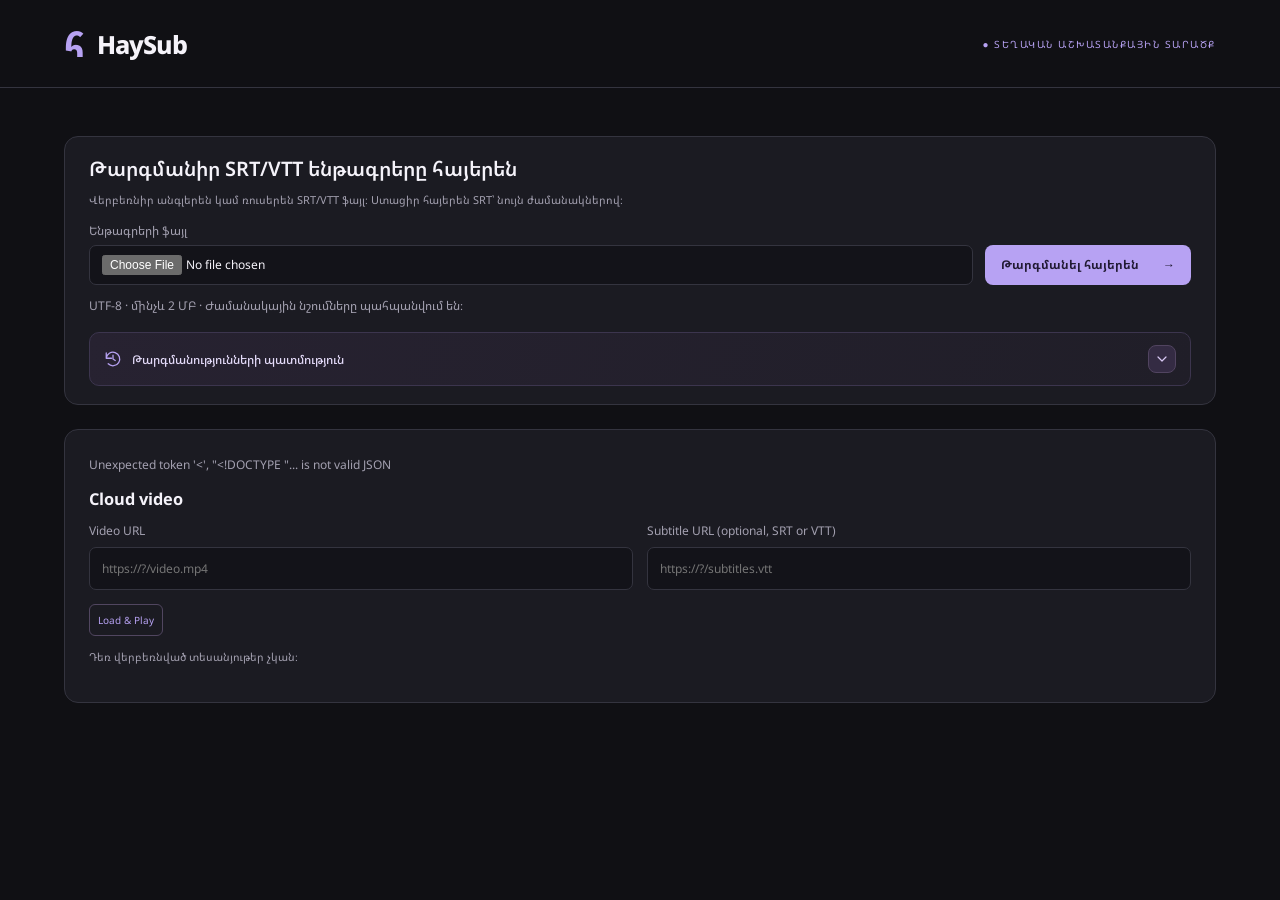
==== static/index.html @ 62923631 "Initial commit" ====
<!doctype html>
<html lang="hy"><head><link rel="icon" type="image/png" href="/static/site-planet.png"><meta charset="UTF-8"><meta name="viewport" content="width=device-width,initial-scale=1"><title>HaySub — Դիտիր հայերեն</title><link rel="stylesheet" href="/static/style.css"><link rel="stylesheet" href="/static/media.css"></head>
<body><header><a class="brand" href="/">հ<span>HaySub</span></a><span class="local">● ՏԵՂԱԿԱՆ ԱՇԽԱՏԱՆՔԱՅԻՆ ՏԱՐԱԾՔ</span></header>
<main class="workspace"><section id="file-translator" class="panel file-translator" aria-labelledby="file-translation-title">
<div class="translation-heading"><h2 id="file-translation-title">Թարգմանիր SRT/VTT ենթագրերը հայերեն</h2></div>
<p class="hint">Վերբեռնիր անգլերեն կամ ռուսերեն SRT/VTT ֆայլ։ Ստացիր հայերեն SRT՝ նույն ժամանակներով։</p>
<form id="file-translation-form" class="file-translation-form">
<label for="translate-file">Ենթագրերի ֆայլ<input id="translate-file" type="file" accept=".srt,.vtt" required></label>
<button id="translate-file-submit" type="submit" class="primary">Թարգմանել հայերեն <span>→</span></button>
</form>
<p id="file-translation-name" class="hint"></p>
<p id="file-cache-status" class="hint" role="status"></p>
<progress id="file-translation-progress" value="0" max="1" hidden aria-label="Թարգմանության առաջընթաց"></progress>
<p id="file-translation-status" class="notice" role="status" aria-live="polite">UTF-8 · մինչև 2 ՄԲ · Ժամանակային նշումները պահպանվում են։</p>
<div class="file-translation-actions"><button id="file-translation-remove" class="secondary library-delete" type="button" hidden>Կանգնեցնել և հեռացնել գործընթացը</button><button id="file-translation-cancel" class="secondary" type="button" hidden>Չեղարկել թարգմանությունը</button><button id="file-translation-retry" class="secondary" type="button" hidden>Կրկնել թարգմանությունը</button></div>
<dialog id="file-complete-dialog" class="file-complete-dialog" aria-labelledby="file-complete-title" aria-describedby="file-complete-description">
<h3 id="file-complete-title">Թարգմանությունն ավարտված է։</h3>
<p id="file-complete-description">Թարգմանությունը պահված է պատմության մեջ։</p>
<div class="file-complete-actions">
<a id="file-download" class="secondary" download hidden>Ներբեռնել հայերեն SRT</a>
<button id="file-complete-ok" type="button" class="secondary">OK</button>
</div>
</dialog>
<button id="library-open" type="button" class="library-toggle" aria-expanded="false" aria-controls="translation-library"><span class="library-toggle-label"><svg class="library-history-icon" width="18" height="18" viewBox="0 0 24 24" fill="none" stroke="currentColor" stroke-width="1.7" stroke-linecap="round" stroke-linejoin="round" aria-hidden="true"><path d="M3 11a9 9 0 1 1 2.6 7.4M3 4v7h7"/><path d="M12 7v5l3 2"/></svg>Թարգմանությունների պատմություն</span><span class="library-arrow" aria-hidden="true"><svg width="16" height="16" viewBox="0 0 24 24" fill="none" stroke="currentColor" stroke-width="1.8" stroke-linecap="round" stroke-linejoin="round"><path d="m6 9 6 6 6-6"/></svg></span></button>
<dialog id="translation-library" class="panel translation-library" aria-labelledby="library-title">
<div class="library-heading"><h2 id="library-title">Թարգմանությունների պատմություն</h2></div>
<label for="library-search">Գտնել թարգմանություն<input id="library-search" type="search" placeholder="Փնտրել ըստ անվան կամ սկզբնական ֆայլի անվան"></label>
<p id="library-status" class="notice" role="status" aria-live="polite">Բեռնվում են պահված թարգմանությունները…</p><div id="saved-translations"></div>
</dialog></section><section id="video-library" class="panel video-owner" aria-label="???????????">
<p id="video-owner-status" class="notice" role="status" aria-live="polite"></p><section id="cloud-url-player" class="video-watch inline-url-player" aria-labelledby="watch-title"><h3 id="watch-title">Cloud video</h3><form id="watch-url-form" class="watch-url-form">
<label for="watch-video-url">Video URL<input id="watch-video-url" type="url" placeholder="https://?/video.mp4" required></label>
<label for="watch-subtitle-url">Subtitle URL (optional, SRT or VTT)<input id="watch-subtitle-url" type="url" placeholder="https://?/subtitles.vtt"></label>
<button id="watch-url-load" type="submit" class="secondary">Load &amp; Play</button>
</form><p id="watch-status" class="notice" role="status" aria-live="polite"></p><form id="watch-save-form" class="watch-save-form" hidden>
<label for="watch-save-title">Video name<input id="watch-save-title" maxlength="200" required></label>
<button id="watch-save-submit" type="submit" class="secondary">Add to page</button>
</form>
<div id="watch-player-stage" class="video-watch inline-playback-stage" hidden><div class="inline-playback-toolbar"><button id="watch-close" type="button" class="secondary">Փակել</button></div><video id="hosted-player" data-url-player="true" controls playsinline preload="metadata" crossorigin="anonymous" hidden>
<source id="hosted-source" type="video/mp4">
<track id="armenian-track" kind="subtitles" srclang="hy" label="Հայերեն" default>
</video><div class="subtitle-position" role="group" aria-labelledby="subtitle-position-label"><span id="subtitle-position-label">Ենթագրերի բարձրություն</span><button id="watch-subtitle-up" class="secondary" type="button">↑ Վերև</button><button id="watch-subtitle-down" class="secondary" type="button">↓ Ներքև</button></div><div id="watch-controls" class="file-translation-actions" hidden><label for="watch-speed">Արագություն<select id="watch-speed"><option value="0.5">0.5×</option><option value="0.75">0.75×</option><option value="1" selected>1×</option><option value="1.25">1.25×</option><option value="1.5">1.5×</option><option value="2">2×</option></select></label><label for="watch-subtitles">Ենթագրեր<select id="watch-subtitles"><option value="hy">Հայերեն</option><option value="off">Անջատված</option></select></label><button id="watch-fullscreen" class="secondary" type="button">Լիաէկրան</button><button id="watch-retry" class="secondary" type="button">Կրկին միացնել</button></div></div><p id="watch-visibility" hidden></p></section><p id="hosted-empty" class="hint">Դեռ վերբեռնված տեսանյութեր չկան։</p><div id="hosted-videos"></div><h3>Քո պատրաստ տեսանյութերը</h3><div id="hosted-completed-videos"></div>
</section></main><script src="/static/file-translator.js"></script><script src="/static/translation-library.js"></script><script src="/static/media-upload.js"></script><script src="/static/poster-editor.js?v=full-image"></script><script src="/static/media-owner.js"></script><script src="/static/media-sources.js"></script><script src="/static/watch.js"></script></body></html>
---- static/style.css ----
@import url('https://fonts.googleapis.com/css2?family=Noto+Sans+Armenian:wght@400;500;600;700;800&display=swap');
.workspace{padding-bottom:40px}.workspace>.file-translator{margin-top:0}
.translation-library{margin-top:24px;min-width:0}.translation-library h2{font-size:22px;margin:0}.library-heading{display:flex;align-items:center;justify-content:space-between;gap:16px}.library-heading .section-label{margin-bottom:12px}#library-search{display:block;width:100%;margin-top:8px}.saved-translation{display:grid;grid-template-columns:minmax(0,1fr) auto;gap:16px;border-top:1px solid var(--line);padding:20px 0}.saved-translation-body{min-width:0;overflow-wrap:anywhere}.saved-translation h3{margin:0 0 8px;font-size:16px}.saved-translation p{margin:4px 0}.saved-translation-actions{display:flex;gap:10px;align-items:center;flex-wrap:wrap}.saved-translation-actions a{text-decoration:none}.library-rename{grid-column:1/-1;display:flex;align-items:end;gap:12px;flex-wrap:wrap}.library-rename label{flex:1;min-width:180px}.library-rename input{display:block;width:100%;margin-top:8px}.library-rename p{flex-basis:100%;min-height:0}.translation-library [hidden]{display:none!important}@media(max-width:650px){.saved-translation{grid-template-columns:minmax(0,1fr)}.library-rename{grid-column:1}.translation-library h2{font-size:18px}}
.file-translator{min-width:0;max-width:100%;overflow-wrap:anywhere}.file-translation-form>*{min-width:0}.file-translation-form input[type=file]{min-width:0;max-width:100%;overflow:hidden}#file-translation-name,#file-translation-status{overflow-wrap:anywhere;max-width:100%}
.file-translator{margin-top:32px}.file-translator h2{font-size:22px;font-weight:600;margin:0 0 12px}.file-translation-form{display:grid;grid-template-columns:minmax(0,1fr) minmax(180px,260px);gap:20px;align-items:end;margin-top:20px}.file-translation-form input{display:block;width:100%;margin-top:8px}.file-translation-form .primary{margin-top:0}.file-translator progress{display:block;width:100%;height:10px;margin-top:20px;accent-color:var(--accent)}.file-translation-actions{display:flex;gap:12px;align-items:center;flex-wrap:wrap}.file-translation-actions a{text-decoration:none;display:inline-block}.file-translator [hidden]{display:none!important}@media(max-width:650px){.file-translation-form{grid-template-columns:1fr}.file-translator h2{font-size:18px}}
:root{color-scheme:dark;--bg:#101014;--panel:#1b1b22;--line:#34343f;--muted:#A3A0B0;--accent:#B7A2F3;--text:#F5F3FA}*{box-sizing:border-box}body{margin:0;background:var(--bg);color:var(--text);font-family:'Noto Sans Armenian',Arial,sans-serif;font-size:14px}header{height:88px;border-bottom:1px solid var(--line);display:flex;align-items:center;gap:35px;padding:0 5%}.brand{display:flex;align-items:center;gap:12px;font-size:34px;color:var(--accent);text-decoration:none;font-weight:800}.brand span{font-size:25px;color:var(--text);letter-spacing:-1px}.brand sup{font-size:9px;border:1px solid #50465f;padding:3px 6px;letter-spacing:1px}.header-note{color:var(--muted);font-size:12px}.local{margin-left:auto;font-size:10px;letter-spacing:1.5px;color:var(--accent)}main{max-width:1400px;margin:auto;padding:48px 5% 0}.eyebrow{font-size:10px;letter-spacing:2px;color:var(--accent);margin-bottom:18px}h1{font-size:clamp(32px,4vw,52px);line-height:1.3;letter-spacing:-1.5px;margin:0 0 18px}h1 span{color:var(--accent)}.intro p{color:var(--muted);line-height:1.9;margin-bottom:35px}.layout{display:grid;grid-template-columns:minmax(0,1fr) 280px;gap:24px}.panel{border:1px solid var(--line);border-radius:14px;background:var(--panel);padding:24px}.section-label{font-size:10px;letter-spacing:1.4px;color:var(--accent);margin-bottom:24px}.section-label span{color:var(--muted);margin-left:10px}label{display:block;color:var(--muted);font-size:12px}input,select,button{font:inherit}input,select{background:#131319;border:1px solid var(--line);color:var(--text);border-radius:7px;padding:12px}input:focus,select:focus{outline:2px solid var(--accent)}.url-field{display:flex;align-items:center;background:#131319;border:1px solid var(--line);border-radius:8px;margin:10px 0 16px;padding-left:16px;gap:10px}.url-field input{border:0;min-width:0;width:100%;padding:16px}.url-field span{color:var(--muted);font-size:22px}.upload{display:flex;gap:15px;align-items:center;border:1px dashed #4b4658;border-radius:8px;padding:18px;cursor:pointer}.upload-icon{color:var(--accent);font-size:24px}.upload strong{display:block;font-size:12px;font-weight:500}.upload small{display:block;color:var(--muted);font-size:10px;margin-top:5px}.file-badge{margin-left:auto;font-size:9px;color:var(--muted);border:1px solid #474051;border-radius:4px;padding:8px}.hint{color:var(--muted);font-size:11px;line-height:1.8}.primary{display:flex;justify-content:space-between;width:100%;background:var(--accent);border:0;border-radius:8px;padding:16px 20px;color:#211a33;font-weight:700;cursor:pointer;margin-top:20px}.primary:disabled{opacity:.5}.notice{font-size:12px;line-height:1.8;padding:14px 2px;color:var(--muted);min-height:50px}.notice.error{color:#ffb49f}.watch{padding:0;overflow:hidden}.watch-heading{display:flex;justify-content:space-between;padding:20px}.watch-heading .section-label{margin:0}#progress{font-size:10px;color:var(--muted)}.screen{aspect-ratio:16/9;min-height:210px;background:radial-gradient(ellipse at 50% 80%,#2b253b,#121217 65%);position:relative}#player{position:absolute;inset:0;width:100%;height:100%}#empty{text-align:center;position:absolute;inset:0;display:flex;flex-direction:column;align-items:center;justify-content:center}.play-symbol{width:58px;height:58px;display:grid;place-items:center;border:1px solid #514763;border-radius:50%;color:var(--accent);font-size:31px;margin-bottom:12px}#empty h2{font-size:16px;font-weight:500}#empty p{color:var(--muted);font-size:11px}.subtitle-area{min-height:125px;padding:25px 20px;text-align:center;background:#15131c;border-bottom:1px solid var(--line);display:flex;flex-direction:column;justify-content:center;gap:10px}#subtitle{font-size:24px;white-space:pre-line;line-height:1.6}#original{font-size:14px;color:var(--muted);white-space:pre-line}.controls{padding:20px;display:flex;gap:18px;align-items:center;flex-wrap:wrap}.controls label{display:flex;gap:8px;align-items:center;font-size:10px}.controls select{padding:7px;max-width:180px;font-size:11px}.controls input[type=range]{width:75px;accent-color:var(--accent);padding:0}.controls input[type=number]{width:65px;padding:7px}.under-controls{padding:0 20px 20px;display:flex;justify-content:space-between;gap:10px;align-items:center;font-size:9px;color:var(--muted)}.secondary{border:1px solid #514660;background:transparent;color:var(--accent);border-radius:6px;padding:8px;cursor:pointer;font-size:10px}.transcript{margin-top:20px}summary{cursor:pointer;font-size:12px}summary span{float:right;font-size:10px;color:var(--muted)}#transcript{max-height:360px;overflow:auto}.cue{display:flex;gap:18px;border-top:1px solid var(--line);padding:14px 0;line-height:1.8;font-size:12px}.cue button{align-self:flex-start;color:var(--accent);background:transparent;border:0;cursor:pointer}.cue p{margin:0;white-space:pre-line}.history .section-label{margin-bottom:15px}.history button{display:block;width:100%;text-align:left;background:#23212b;border:1px solid var(--line);border-radius:8px;color:var(--text);padding:12px;margin-top:10px;cursor:pointer}.history small{display:block;color:var(--muted);font-size:10px;margin-top:6px}.aside-note{padding:30px 12px;color:var(--muted)}.aside-note>span{font-size:50px;color:#78658f}.aside-note h3{color:var(--text);font-size:14px;font-weight:500}.aside-note p{font-size:12px;line-height:1.9}.aside-note small{font-size:9px;letter-spacing:1px}footer{display:flex;gap:20px;padding:35px 0;margin-top:40px;border-top:1px solid var(--line);color:var(--muted);font-size:10px}footer span:last-child{margin-left:auto}@media(max-width:900px){.layout{grid-template-columns:1fr}aside{display:none}.header-note{display:none}}@media(max-width:560px){header{height:70px}.local{font-size:8px}main{padding-top:30px}.panel{padding:18px}.watch{padding:0}.file-badge{display:none}.controls{gap:12px}.under-controls{align-items:start}summary span{display:none}footer span:last-child{display:none}.watch-heading{padding:16px}.section-label{font-size:9px}}

.library-delete{color:#ffb4ab;border-color:#84504f}.library-delete:hover{background:#48292e}.library-delete-confirm{width:min(560px,calc(100% - 32px));max-height:calc(100dvh - 48px);overflow:auto;margin:auto;color:var(--text);padding:24px;border:1px solid #694147;border-radius:10px;background:#251d24}.library-delete-confirm h4{margin:0 0 10px;font-size:16px}.library-delete-confirm p{line-height:1.8;overflow-wrap:anywhere;color:var(--muted)}.library-delete-actions{display:flex;justify-content:flex-end;gap:12px;margin-top:18px}.library-delete-actions button{font-size:12px;padding:10px 18px}.library-delete-actions .library-delete{background:#a63845;border-color:#a63845;color:#fff}.library-delete-actions .library-delete:hover{background:#bb4351}.library-delete-confirm .library-delete-error{color:#ffb4ab;margin-bottom:0}.library-delete-error:empty{display:none}.library-delete-actions button:disabled{opacity:.6;cursor:wait}


.library-delete-confirm::backdrop{background:rgba(0,0,0,.65);backdrop-filter:blur(3px)}

#library-import .primary{white-space:nowrap;font-size:12px;gap:12px}
.file-translator.panel{padding:18px 24px}.file-translator .section-label{margin-bottom:10px}.file-translator h2{font-size:20px;margin-bottom:0}.file-translator>.hint{margin:8px 0}.file-translator .file-translation-form{grid-template-columns:minmax(0,1fr) auto;gap:12px;margin-top:12px}.file-translator .file-translation-form input{margin-top:6px;padding:9px 12px}.file-translator .file-translation-form .primary{width:auto;gap:24px;padding:11px 16px;font-size:12px;min-height:40px}.file-translator .notice{min-height:0;padding:0;margin:10px 0 0}.file-translator>.hint:empty{display:none}.file-translator progress{margin-top:12px}.file-translator .file-translation-actions:has(>:not([hidden])){margin-top:10px}@media(max-width:650px){.file-translator.panel{padding:16px}.file-translator .file-translation-form{grid-template-columns:1fr}.file-translator .file-translation-form .primary{justify-self:start}.file-translator h2{font-size:18px}}
.translation-heading{display:flex;align-items:flex-start;justify-content:space-between;gap:16px}.translation-heading>button{flex-shrink:0}.translation-library{width:min(1080px,calc(100% - 32px));max-height:calc(100dvh - 48px);margin:auto;color:var(--text);overflow:auto;overscroll-behavior:contain}.translation-library::backdrop{background:rgba(0,0,0,.65);backdrop-filter:blur(3px)}.translation-library .library-heading{margin-bottom:24px}.library-dialog-actions{display:flex;gap:10px;flex-shrink:0}@media(max-width:650px){.translation-heading,.translation-library .library-heading{flex-direction:column}.translation-heading{margin-bottom:12px}.translation-heading h2{margin-bottom:0}.translation-library{padding:18px}.saved-translation-actions>*{max-width:100%}}

.library-toggle{display:flex;align-items:center;justify-content:space-between;gap:12px;width:100%;margin-top:14px;padding:10px 0 0;border:0;border-top:1px solid var(--line);background:transparent;color:var(--accent);font-size:12px;text-align:left;cursor:pointer}.library-toggle:focus-visible{outline:2px solid var(--accent);outline-offset:4px}.library-arrow{font-size:18px;line-height:1;transition:transform .15s}.library-toggle[aria-expanded=true] .library-arrow{transform:rotate(180deg)}.file-translator>.translation-library{position:static;width:100%;max-height:420px;max-height:min(420px,60dvh);margin:12px 0 0;padding:16px;border-radius:8px;background:#15151b}.file-translator>.translation-library .library-heading{margin-bottom:12px}.file-translator>.translation-library h2{font-size:16px}

.file-complete-dialog{width:min(440px,calc(100% - 32px));padding:24px;border:1px solid var(--line);border-radius:12px;background:var(--panel);color:var(--text)}.file-complete-dialog::backdrop{background:#0009}.file-complete-dialog h3{margin:0 0 12px}.file-complete-dialog p{font-size:13px;line-height:1.7;margin:0 0 18px}.file-complete-actions{display:flex;justify-content:flex-end;align-items:center;gap:12px;flex-wrap:wrap}.file-complete-actions a{text-decoration:none}.file-complete-actions button{min-width:72px}

.library-toggle{margin-top:16px;padding:12px 14px;border:1px solid #3c354e;border-radius:10px;background:linear-gradient(110deg,#272231,#201e28);color:#e5dcfa;font-weight:500;transition:background .15s,border-color .15s}.library-toggle:hover{background:#30283f;border-color:#85709f}.library-toggle-label{display:flex;align-items:center;gap:10px;line-height:1.6}.library-history-icon{flex-shrink:0;color:var(--accent)}.library-arrow{display:grid;place-items:center;flex-shrink:0;width:28px;height:28px;border:1px solid #514460;border-radius:8px;background:#342b43;color:#d8c8f4}.library-toggle[aria-expanded=true]{border-color:#85709f;background:#2b2438}
---- static/media.css ----
.video-owner{margin-top:24px}.video-owner h2{margin-top:0}.video-upload-form{display:grid;grid-template-columns:1fr 1fr;gap:16px;margin:18px 0}.video-upload-form input{display:block;width:100%;margin-top:8px}.video-owner progress{width:100%;accent-color:var(--accent);margin-top:16px}.hosted-video-card{border-top:1px solid var(--line);padding:24px 0;overflow-wrap:anywhere}.hosted-video-card>input{max-width:100%;margin-right:10px}.video-subtitle-form{display:grid;grid-template-columns:1fr 1fr;gap:14px;margin:18px 0}.video-subtitle-form input,.video-subtitle-form select{display:block;width:100%;margin-top:8px}.video-subtitle-form button{align-self:end}.share-video-link{display:block;color:var(--accent);margin-top:14px;overflow-wrap:anywhere}.video-owner [hidden],.video-watch [hidden]{display:none!important}.video-watch{max-width:1200px;padding-bottom:40px}.video-watch h1{font-size:clamp(22px,4vw,36px);overflow-wrap:anywhere}.video-watch video{display:block;width:100%;max-height:75vh;background:#000;border-radius:10px}.video-watch .file-translation-actions{margin-top:18px;gap:18px}.video-watch select{display:block;padding:8px;margin-top:8px}video::cue{font-family:Arial,"Noto Sans Armenian",sans-serif;color:#fff;background:rgba(0,0,0,.72)}@media(max-width:650px){.video-upload-form,.video-subtitle-form{grid-template-columns:1fr}.video-watch{padding-left:12px;padding-right:12px}}

.hosted-video-header{display:flex;align-items:flex-start;justify-content:space-between;gap:16px;flex-wrap:wrap}.hosted-video-header-body{flex:1;min-width:220px}.hosted-video-header h3{margin:0;font-size:16px}.hosted-poster-form{display:grid;grid-template-columns:minmax(0,1fr) auto;align-items:center;gap:6px 10px;width:260px;max-width:100%;margin-left:auto}.hosted-poster-form label{min-width:0;font-size:10px;line-height:1.5}.hosted-poster-form input[type=file]{display:block;width:100%;min-width:0;margin-top:4px;padding:5px;font-size:10px}.hosted-poster-form button{padding:6px;font-size:10px}.hosted-poster-form .poster-preview{grid-column:2;grid-row:1;width:48px;height:72px;margin:0;justify-self:end}.hosted-poster-form button{grid-column:1;justify-self:start}.hosted-poster-form label{grid-column:1;grid-row:1}@media(max-width:480px){.hosted-video-header-body{flex-basis:100%;min-width:0}}

.subtitle-position{display:flex;align-items:center;gap:12px;flex-wrap:wrap;margin-top:14px;font-size:12px}
.subtitle-position button{min-height:40px;min-width:64px;font-size:12px}
.subtitle-position button:disabled{opacity:.45;cursor:default}

.hosted-video-editor{margin:14px 0}.hosted-video-editor>summary{cursor:pointer;color:var(--accent);font-size:12px;margin-bottom:14px}.hosted-video-editor>input{max-width:100%;margin-right:10px}

.hosted-video-status{font-weight:600;font-size:14px;margin:10px 0 16px}.hosted-video-status[data-subtitles="ready"]{color:#a6dfb1}.hosted-video-status[data-subtitles="missing"]{color:var(--accent)}.video-subtitle-picker{display:flex;align-items:end;gap:14px;flex-wrap:wrap;margin-top:18px}.video-subtitle-picker label{flex:1;min-width:220px}.video-subtitle-picker select{display:block;width:100%;margin-top:8px}.video-subtitle-picker button{flex-shrink:0}@media(max-width:650px){.video-subtitle-picker{align-items:stretch;flex-direction:column}.video-subtitle-picker label{min-width:0}}

.watch-url-form{display:grid;grid-template-columns:1fr 1fr;gap:14px;border:1px solid var(--line);border-radius:10px;padding:16px;margin:18px 0}.watch-url-form input{display:block;width:100%;margin-top:8px}.watch-url-form button{grid-column:1/-1;justify-self:start}@media(max-width:650px){.watch-url-form{grid-template-columns:1fr}}

.video-owner .notice:empty,.video-owner .hint:empty{display:none}
.video-owner>.notice{min-height:0;padding:0;margin:0 0 12px}
.video-owner>#hosted-videos:empty,.video-owner>#hosted-completed-videos:empty,.video-owner>h3:has(+ #hosted-completed-videos:empty){display:none}
.inline-url-player{max-width:none;padding:0;margin:0}.inline-url-player h3{margin:0 0 12px}.inline-url-player .watch-url-form{padding:0;border:0;margin:0}.inline-url-player .notice{min-height:0;padding:0;margin:12px 0 0}.inline-url-player video{margin-top:16px}

.watch-save-form{display:flex;align-items:end;gap:14px;flex-wrap:wrap;margin:14px 0}.watch-save-form label{flex:1;min-width:200px}.watch-save-form input{display:block;width:100%;margin-top:8px}.hosted-video-title{color:inherit;text-decoration:none}.hosted-video-title:hover{text-decoration:underline}

.inline-playback-stage{max-width:none;padding:12px;margin:14px 0;border:1px solid var(--line);border-radius:10px}.inline-playback-toolbar{display:flex;justify-content:flex-end;margin-bottom:10px}.inline-playback-stage video{margin-top:0}

/* Reserve the viewing area while remote MP4 metadata is still loading. */
.video-watch video{aspect-ratio:16/9;object-fit:contain;color:#fff;color-scheme:dark}
.poster-editor{width:min(480px,calc(100% - 24px));max-height:calc(100dvh - 24px);overflow:auto;padding:24px;background:var(--panel);color:var(--text);border:1px solid var(--line);border-radius:14px}.poster-editor::backdrop{background:#000b}.poster-editor h2{margin:0 0 12px;font-size:20px}.poster-editor p{font-size:13px;line-height:1.7}.poster-editor canvas{display:block;width:min(100%,280px);height:auto;aspect-ratio:2/3;margin:0 auto;touch-action:none;cursor:grab;border-radius:8px}.poster-editor canvas:active{cursor:grabbing}.poster-editor label{margin-top:14px}.poster-editor input[type=range]{display:block;width:100%;padding:8px 0;accent-color:var(--accent)}.poster-editor-actions{display:flex;gap:10px;flex-wrap:wrap;margin-top:18px}.poster-editor-actions button{font-size:12px;min-height:44px}.poster-preview{display:block;width:120px;height:180px;object-fit:contain;border-radius:8px;margin-top:12px}.poster-preview[hidden]{display:none}

.hosted-poster-form .poster-save-status{grid-column:1/-1;margin:2px 0 0;color:#a6dfb1;font-size:11px;line-height:1.6}.hosted-poster-form .poster-save-status.error{color:#ffb4ab}.hosted-poster-form button{min-height:36px;padding:8px 12px;font-size:11px}.hosted-poster-form button:not(:disabled){background:var(--accent);border-color:var(--accent);color:#211a33;font-weight:600}.hosted-poster-form button:not(:disabled):hover{background:#d0c1fa}.hosted-poster-form button:active:not(:disabled){transform:translateY(1px)}.hosted-poster-form button:disabled{opacity:.55;cursor:default}.hosted-poster-form button:focus-visible{outline:2px solid var(--accent);outline-offset:3px}

.hosted-poster-form button[data-saved=true]:disabled{min-height:28px;padding:5px 8px;font-size:10px;opacity:1;background:#203d2c;border-color:#61ad7b;color:#b5f4c7;font-weight:600}
.hosted-poster-form .poster-save-status:empty{display:none}

.hosted-poster-form .poster-picker{position:relative;display:flex;align-items:center;justify-content:center;gap:8px;min-height:44px;padding:10px 14px;border:1px dashed #75658f;border-radius:10px;background:#241e30;color:var(--accent);font-size:11px;cursor:pointer;transition:background .15s,border-color .15s}
.hosted-poster-form .poster-picker:hover{background:#30263e;border-color:var(--accent)}
.hosted-poster-form .poster-picker:focus-within{outline:2px solid var(--accent);outline-offset:3px}
.hosted-poster-form .poster-picker:has(input:disabled){opacity:.55;cursor:wait}
.hosted-poster-form .poster-picker input[type=file]{position:absolute;inset:0;width:100%;height:100%;margin:0;padding:0;opacity:0;cursor:inherit}
.poster-picker-icon{font-size:20px;line-height:1}

/* Keep completed videos compact while allowing controls to wrap on phones. */
#hosted-completed-videos .hosted-video-card{padding:12px 0}
#hosted-completed-videos .hosted-video-header{align-items:center;gap:10px 16px}
#hosted-completed-videos .hosted-video-header h3{font-size:15px;line-height:1.4;margin-bottom:12px}
#hosted-completed-videos .hosted-video-status{font-size:12px;line-height:1.4;margin:5px 0 8px}
#hosted-completed-videos .file-translation-actions{gap:6px 8px;margin-top:0}
#hosted-completed-videos .file-translation-actions .secondary{padding:6px 8px;line-height:1.4}
#hosted-completed-videos .hosted-poster-form{width:240px;gap:4px 8px}
#hosted-completed-videos .poster-picker{min-height:32px;padding:6px 10px;border-radius:7px;font-size:10px;gap:6px}
#hosted-completed-videos .poster-picker-icon{font-size:16px}
#hosted-completed-videos .hosted-poster-form .poster-preview{grid-row:1/3;width:42px;height:63px;border-radius:5px}
#hosted-completed-videos .hosted-poster-form button{min-height:26px;padding:4px 8px;font-size:10px}
@media(max-width:480px){#hosted-completed-videos .hosted-poster-form{margin-left:0}}
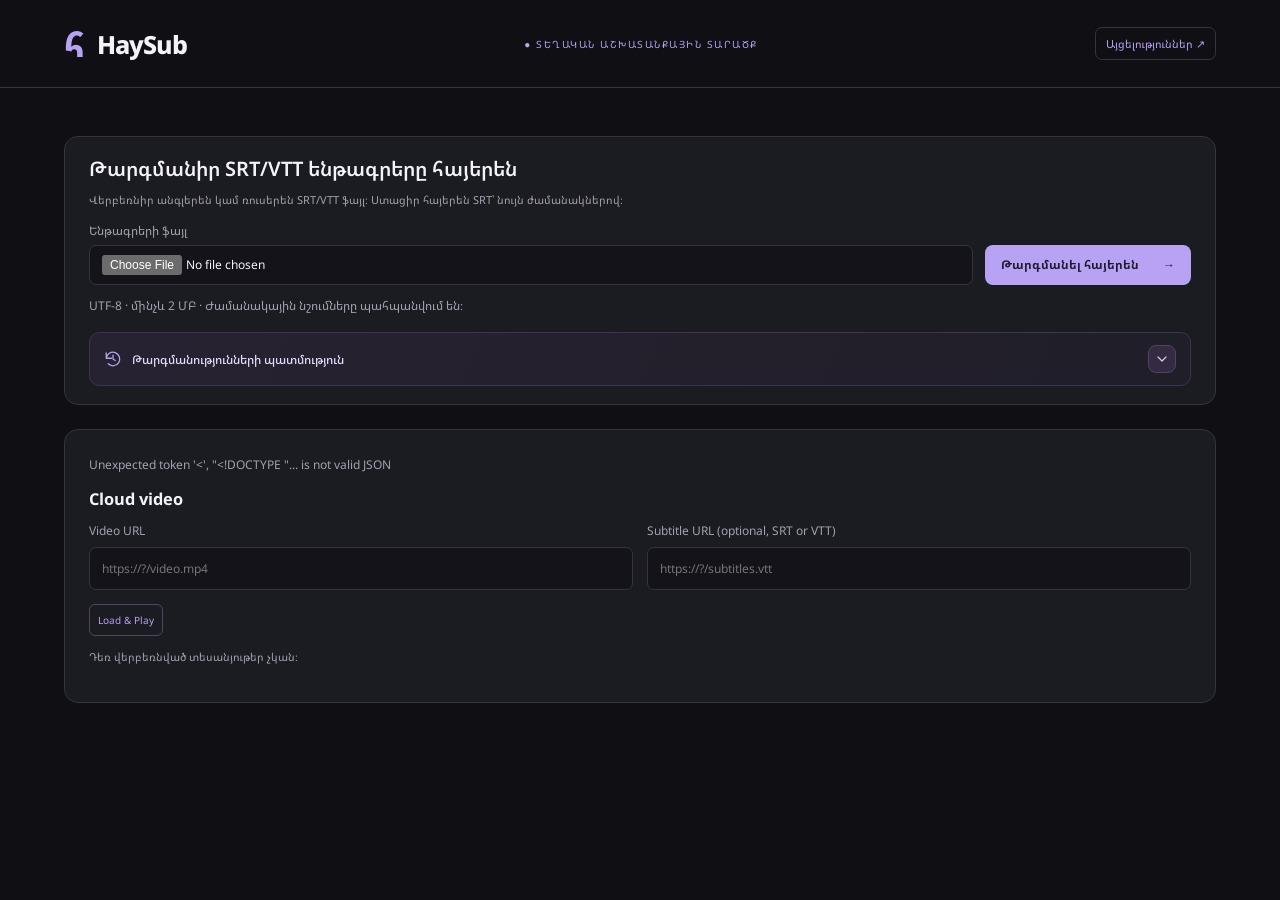
==== commit ba03ea9a: "up" ====
--- a/static/index.html
+++ b/static/index.html
@@ -1,6 +1,6 @@
 <!doctype html>
 <html lang="hy"><head><link rel="icon" type="image/png" href="/static/site-planet.png"><meta charset="UTF-8"><meta name="viewport" content="width=device-width,initial-scale=1"><title>HaySub — Դիտիր հայերեն</title><link rel="stylesheet" href="/static/style.css"><link rel="stylesheet" href="/static/media.css"></head>
-<body><header><a class="brand" href="/">հ<span>HaySub</span></a><span class="local">● ՏԵՂԱԿԱՆ ԱՇԽԱՏԱՆՔԱՅԻՆ ՏԱՐԱԾՔ</span></header>
+<body><header><a class="brand" href="/">հ<span>HaySub</span></a><span class="local">● ՏԵՂԱԿԱՆ ԱՇԽԱՏԱՆՔԱՅԻՆ ՏԱՐԱԾՔ</span><a class="owner-analytics-link" href="/admin/analytics">Այցելություններ ↗</a></header>
 <main class="workspace"><section id="file-translator" class="panel file-translator" aria-labelledby="file-translation-title">
 <div class="translation-heading"><h2 id="file-translation-title">Թարգմանիր SRT/VTT ենթագրերը հայերեն</h2></div>
 <p class="hint">Վերբեռնիր անգլերեն կամ ռուսերեն SRT/VTT ֆայլ։ Ստացիր հայերեն SRT՝ նույն ժամանակներով։</p>
@@ -26,7 +26,8 @@
 <div class="library-heading"><h2 id="library-title">Թարգմանությունների պատմություն</h2></div>
 <label for="library-search">Գտնել թարգմանություն<input id="library-search" type="search" placeholder="Փնտրել ըստ անվան կամ սկզբնական ֆայլի անվան"></label>
 <p id="library-status" class="notice" role="status" aria-live="polite">Բեռնվում են պահված թարգմանությունները…</p><div id="saved-translations"></div>
-</dialog></section><section id="video-library" class="panel video-owner" aria-label="???????????">
+</dialog></section><section id="video-library" class="panel video-owner" aria-label="Տեսադարան">
+<p id="static-catalog-sync-status" class="hint" role="status" aria-live="polite" hidden></p>
 <p id="video-owner-status" class="notice" role="status" aria-live="polite"></p><section id="cloud-url-player" class="video-watch inline-url-player" aria-labelledby="watch-title"><h3 id="watch-title">Cloud video</h3><form id="watch-url-form" class="watch-url-form">
 <label for="watch-video-url">Video URL<input id="watch-video-url" type="url" placeholder="https://?/video.mp4" required></label>
 <label for="watch-subtitle-url">Subtitle URL (optional, SRT or VTT)<input id="watch-subtitle-url" type="url" placeholder="https://?/subtitles.vtt"></label>
@@ -38,5 +39,5 @@
 <div id="watch-player-stage" class="video-watch inline-playback-stage" hidden><div class="inline-playback-toolbar"><button id="watch-close" type="button" class="secondary">Փակել</button></div><video id="hosted-player" data-url-player="true" controls playsinline preload="metadata" crossorigin="anonymous" hidden>
 <source id="hosted-source" type="video/mp4">
 <track id="armenian-track" kind="subtitles" srclang="hy" label="Հայերեն" default>
-</video><div class="subtitle-position" role="group" aria-labelledby="subtitle-position-label"><span id="subtitle-position-label">Ենթագրերի բարձրություն</span><button id="watch-subtitle-up" class="secondary" type="button">↑ Վերև</button><button id="watch-subtitle-down" class="secondary" type="button">↓ Ներքև</button></div><div id="watch-controls" class="file-translation-actions" hidden><label for="watch-speed">Արագություն<select id="watch-speed"><option value="0.5">0.5×</option><option value="0.75">0.75×</option><option value="1" selected>1×</option><option value="1.25">1.25×</option><option value="1.5">1.5×</option><option value="2">2×</option></select></label><label for="watch-subtitles">Ենթագրեր<select id="watch-subtitles"><option value="hy">Հայերեն</option><option value="off">Անջատված</option></select></label><button id="watch-fullscreen" class="secondary" type="button">Լիաէկրան</button><button id="watch-retry" class="secondary" type="button">Կրկին միացնել</button></div></div><p id="watch-visibility" hidden></p></section><p id="hosted-empty" class="hint">Դեռ վերբեռնված տեսանյութեր չկան։</p><div id="hosted-videos"></div><h3>Քո պատրաստ տեսանյութերը</h3><div id="hosted-completed-videos"></div>
-</section></main><script src="/static/file-translator.js"></script><script src="/static/translation-library.js"></script><script src="/static/media-upload.js"></script><script src="/static/poster-editor.js?v=full-image"></script><script src="/static/media-owner.js"></script><script src="/static/media-sources.js"></script><script src="/static/watch.js"></script></body></html>
+</video></div><p id="watch-visibility" hidden></p></section><p id="hosted-empty" class="hint">Դեռ վերբեռնված տեսանյութեր չկան։</p><div id="hosted-videos"></div><h3>Քո պատրաստ տեսանյութերը</h3><div id="hosted-completed-videos"></div>
+</section></main><script src="/static/file-translator.js"></script><script src="/static/translation-library.js"></script><script src="/static/media-upload.js"></script><script src="/static/poster-editor.js?v=full-image"></script><script src="/static/media-owner.js?v=automatic-badge-2"></script><script src="/static/media-sources.js"></script><script src="/static/watch.js"></script></body></html>
--- a/static/media.css
+++ b/static/media.css
@@ -2,7 +2,8 @@
 
 .hosted-video-header{display:flex;align-items:flex-start;justify-content:space-between;gap:16px;flex-wrap:wrap}.hosted-video-header-body{flex:1;min-width:220px}.hosted-video-header h3{margin:0;font-size:16px}.hosted-poster-form{display:grid;grid-template-columns:minmax(0,1fr) auto;align-items:center;gap:6px 10px;width:260px;max-width:100%;margin-left:auto}.hosted-poster-form label{min-width:0;font-size:10px;line-height:1.5}.hosted-poster-form input[type=file]{display:block;width:100%;min-width:0;margin-top:4px;padding:5px;font-size:10px}.hosted-poster-form button{padding:6px;font-size:10px}.hosted-poster-form .poster-preview{grid-column:2;grid-row:1;width:48px;height:72px;margin:0;justify-self:end}.hosted-poster-form button{grid-column:1;justify-self:start}.hosted-poster-form label{grid-column:1;grid-row:1}@media(max-width:480px){.hosted-video-header-body{flex-basis:100%;min-width:0}}
 
-.subtitle-position{display:flex;align-items:center;gap:12px;flex-wrap:wrap;margin-top:14px;font-size:12px}
+.subtitle-position,.owner-subtitle-height{display:flex;align-items:center;gap:12px;flex-wrap:wrap;margin-top:14px;font-size:12px}
+.owner-subtitle-height button{min-height:44px;font-size:12px}
 .subtitle-position button{min-height:40px;min-width:64px;font-size:12px}
 .subtitle-position button:disabled{opacity:.45;cursor:default}
 
@@ -50,3 +51,6 @@
 #hosted-completed-videos .hosted-poster-form .poster-preview{grid-row:1/3;width:42px;height:63px;border-radius:5px}
 #hosted-completed-videos .hosted-poster-form button{min-height:26px;padding:4px 8px;font-size:10px}
 @media(max-width:480px){#hosted-completed-videos .hosted-poster-form{margin-left:0}}
+
+
+.owner-analytics-link{margin-left:auto;flex-shrink:0;color:var(--accent);font-size:11px;text-decoration:none;padding:8px 10px;border:1px solid var(--line);border-radius:7px}.owner-analytics-link:hover{background:var(--panel)}
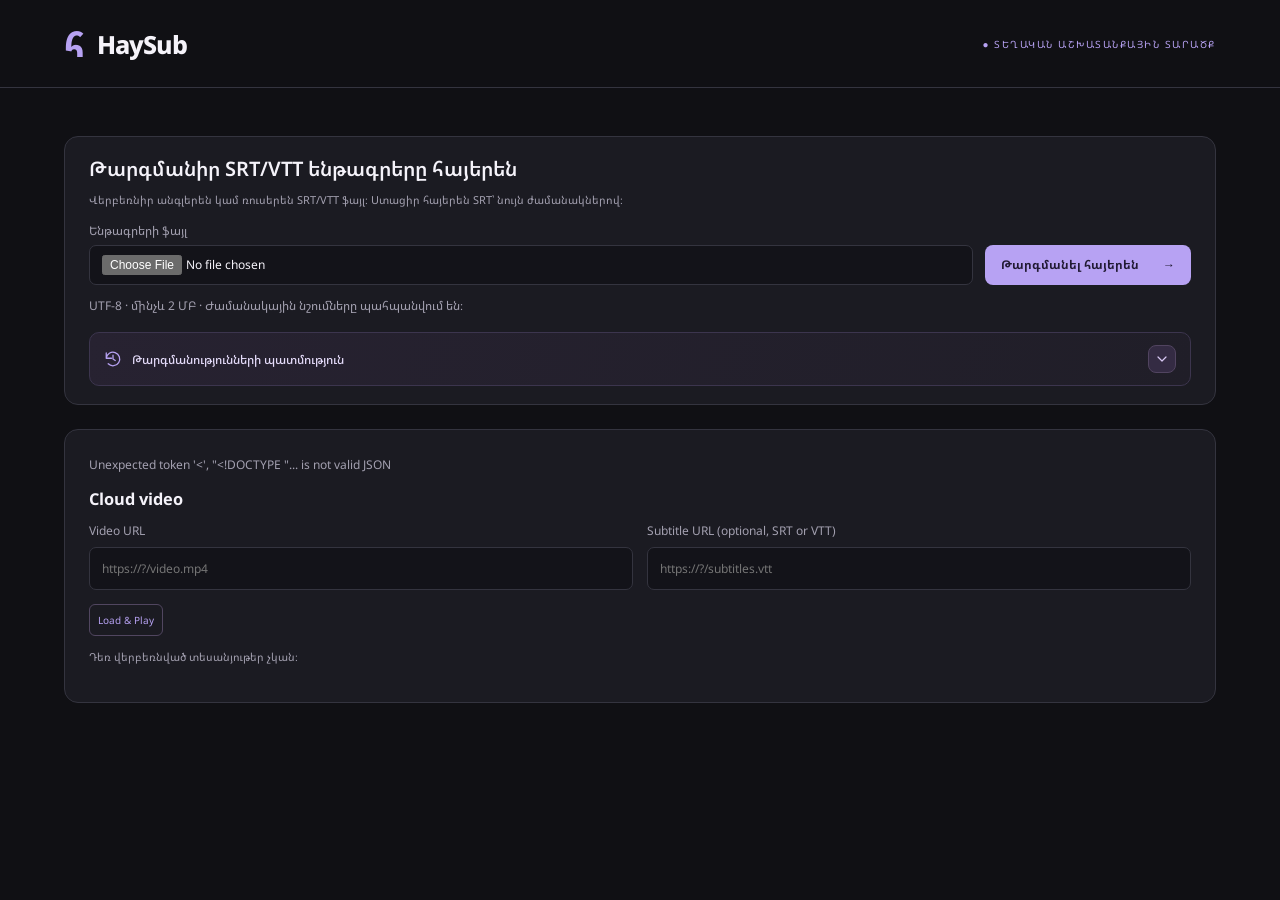
==== commit c7037064: "up" ====
--- a/static/index.html
+++ b/static/index.html
@@ -1,6 +1,6 @@
 <!doctype html>
 <html lang="hy"><head><link rel="icon" type="image/png" href="/static/site-planet.png"><meta charset="UTF-8"><meta name="viewport" content="width=device-width,initial-scale=1"><title>HaySub — Դիտիր հայերեն</title><link rel="stylesheet" href="/static/style.css"><link rel="stylesheet" href="/static/media.css"></head>
-<body><header><a class="brand" href="/">հ<span>HaySub</span></a><span class="local">● ՏԵՂԱԿԱՆ ԱՇԽԱՏԱՆՔԱՅԻՆ ՏԱՐԱԾՔ</span><a class="owner-analytics-link" href="/admin/analytics">Այցելություններ ↗</a></header>
+<body><header><a class="brand" href="/">հ<span>HaySub</span></a><span class="local">● ՏԵՂԱԿԱՆ ԱՇԽԱՏԱՆՔԱՅԻՆ ՏԱՐԱԾՔ</span></header>
 <main class="workspace"><section id="file-translator" class="panel file-translator" aria-labelledby="file-translation-title">
 <div class="translation-heading"><h2 id="file-translation-title">Թարգմանիր SRT/VTT ենթագրերը հայերեն</h2></div>
 <p class="hint">Վերբեռնիր անգլերեն կամ ռուսերեն SRT/VTT ֆայլ։ Ստացիր հայերեն SRT՝ նույն ժամանակներով։</p>
--- a/static/media.css
+++ b/static/media.css
@@ -51,6 +51,3 @@
 #hosted-completed-videos .hosted-poster-form .poster-preview{grid-row:1/3;width:42px;height:63px;border-radius:5px}
 #hosted-completed-videos .hosted-poster-form button{min-height:26px;padding:4px 8px;font-size:10px}
 @media(max-width:480px){#hosted-completed-videos .hosted-poster-form{margin-left:0}}
-
-
-.owner-analytics-link{margin-left:auto;flex-shrink:0;color:var(--accent);font-size:11px;text-decoration:none;padding:8px 10px;border:1px solid var(--line);border-radius:7px}.owner-analytics-link:hover{background:var(--panel)}
